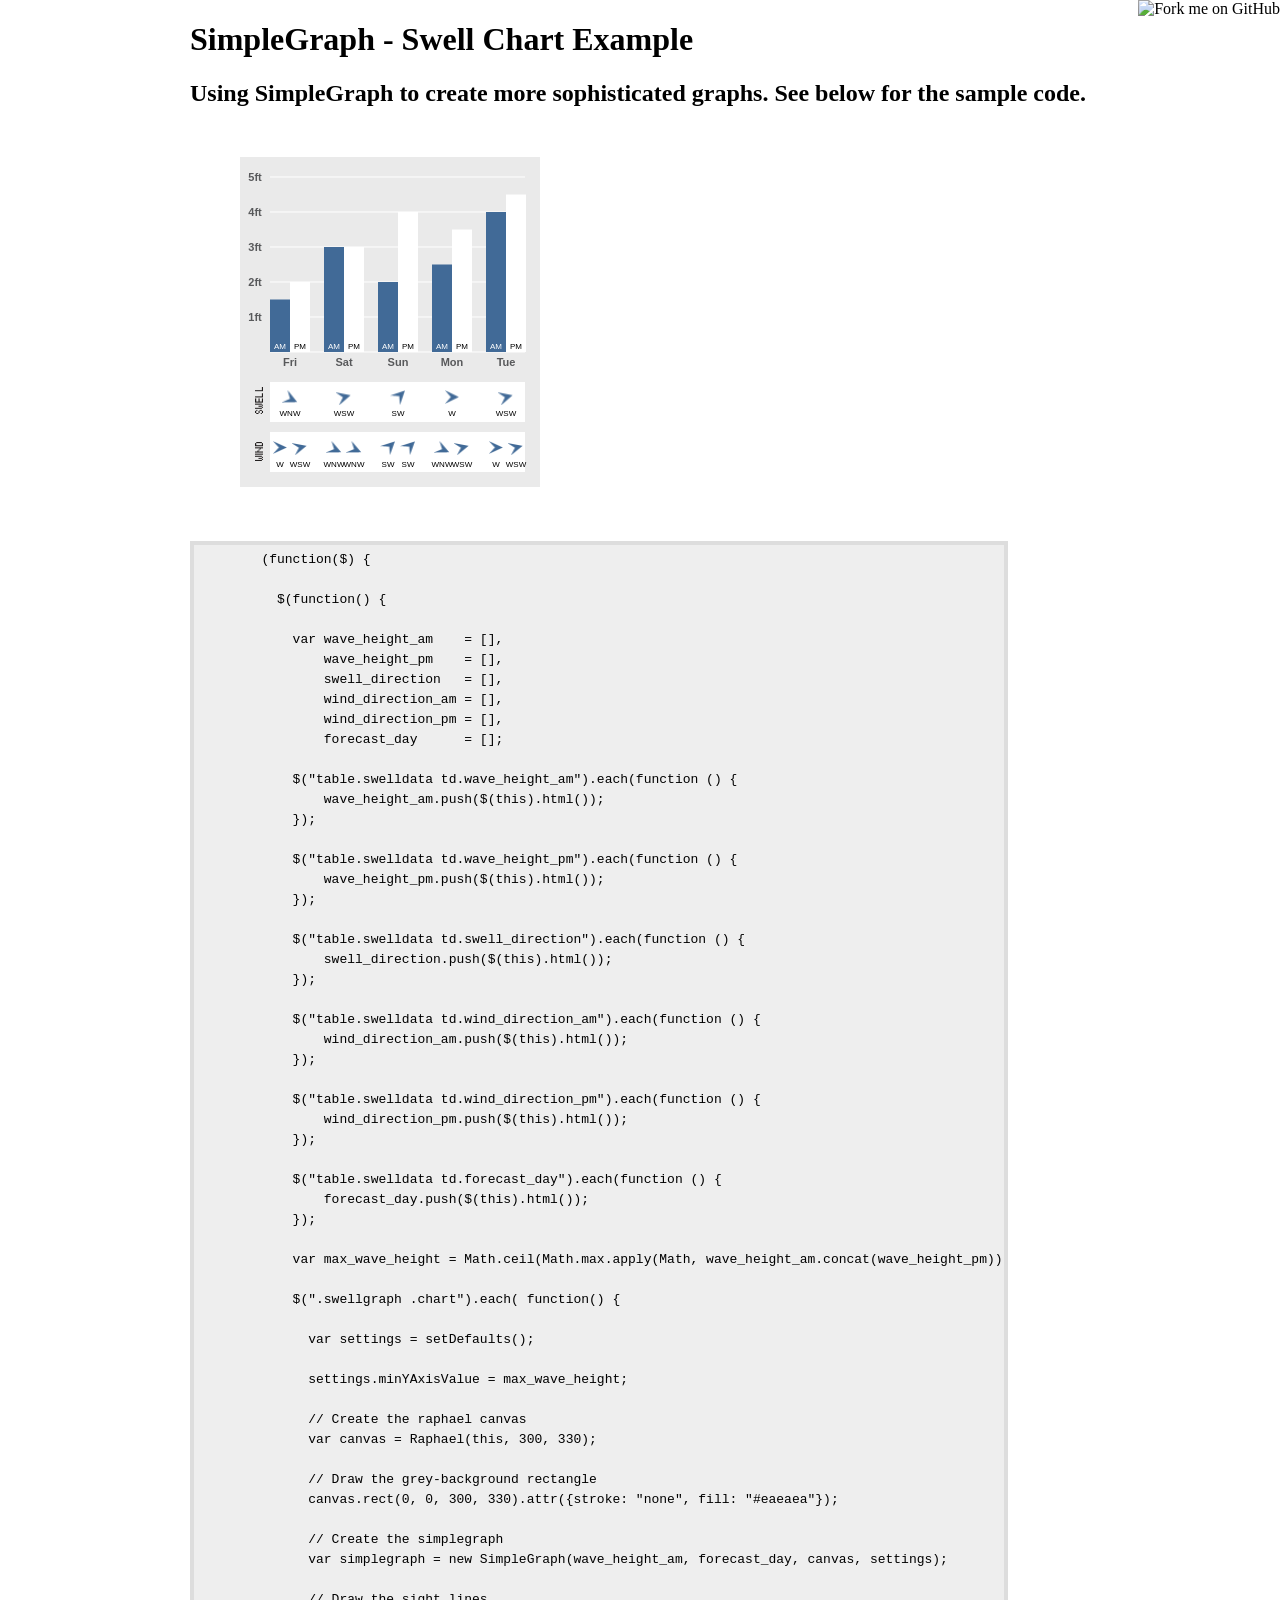
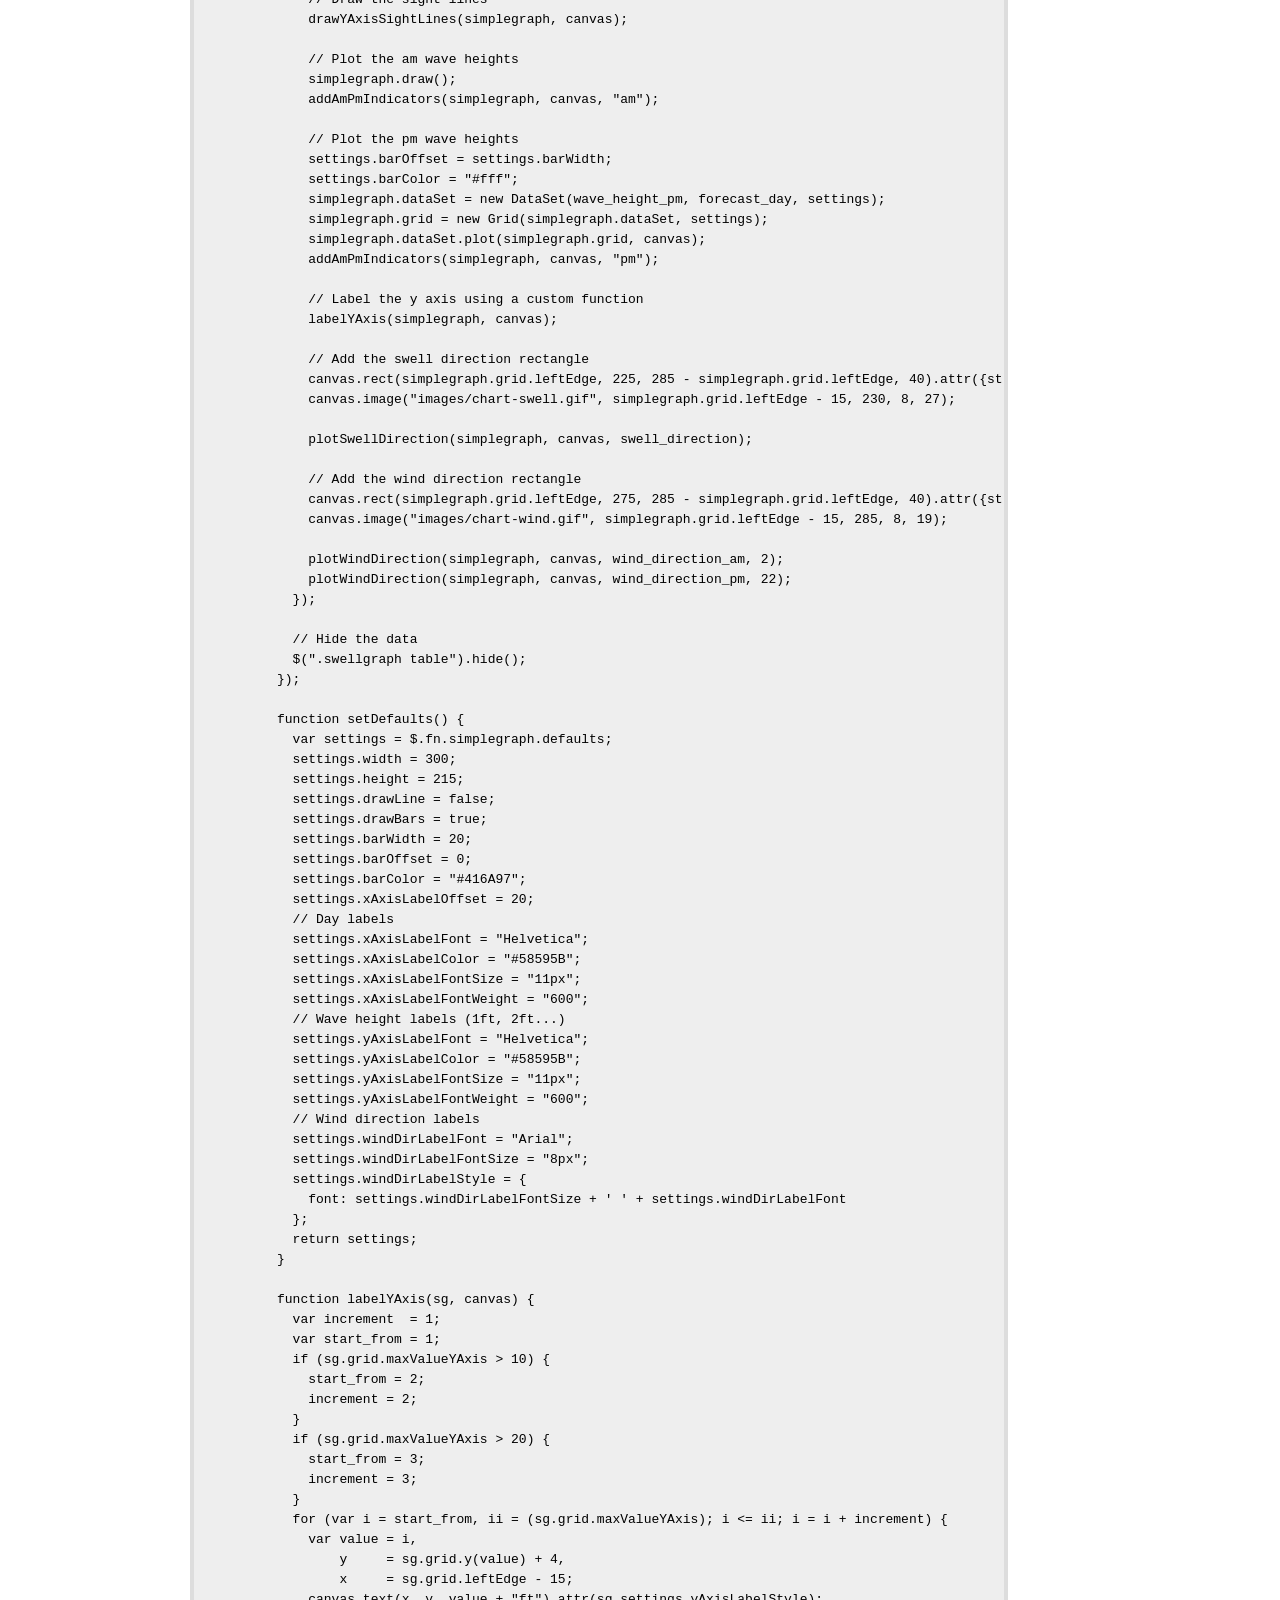
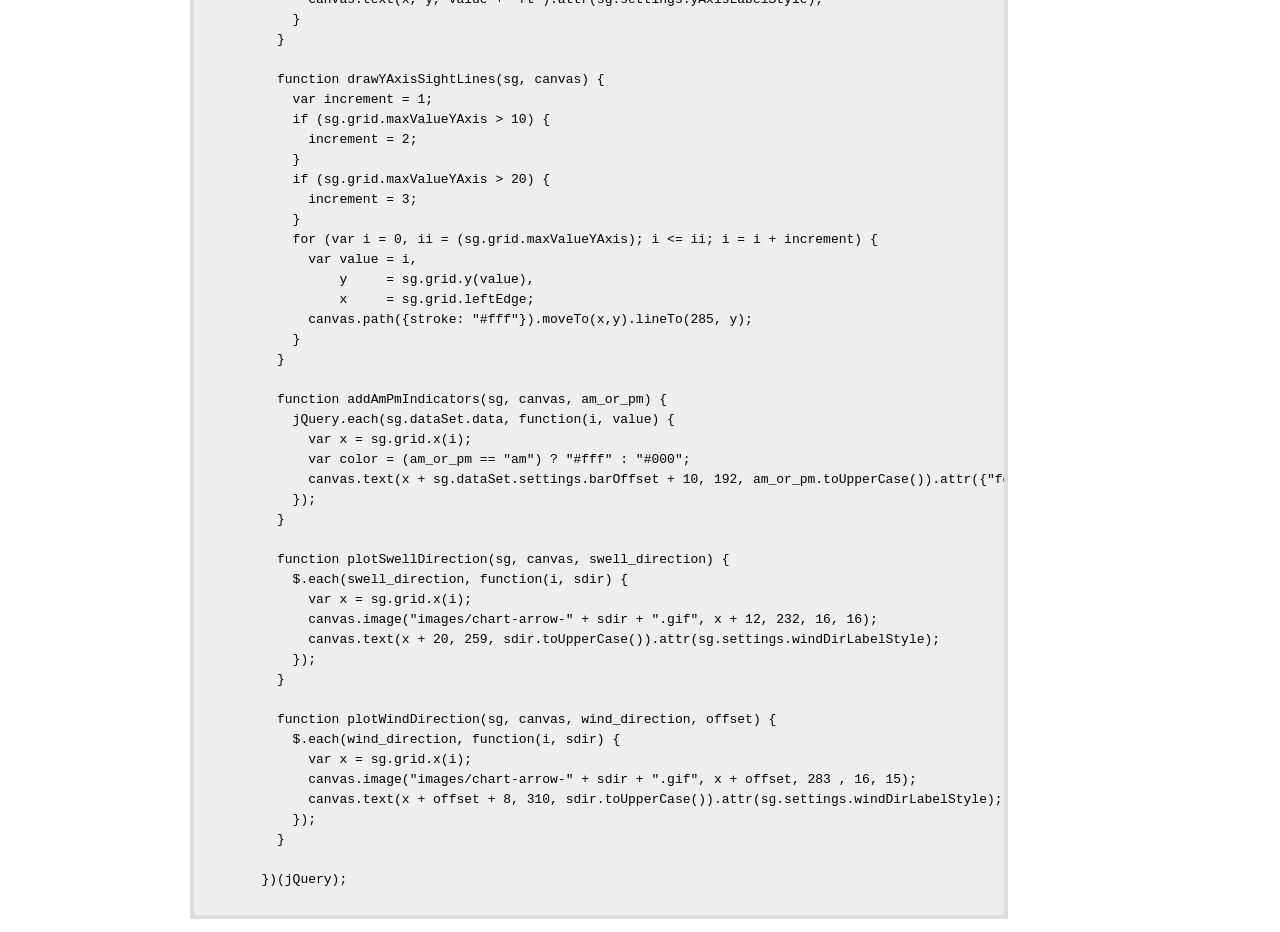
==== samples/swellchart.html @ 017f8b94 "Adding a more sophisticated example." ====
<?xml version='1.0' encoding='utf-8' ?>
<!DOCTYPE html PUBLIC "-//W3C//DTD XHTML 1.0 Transitional//EN" "http://www.w3.org/TR/xhtml1/DTD/xhtml1-transitional.dtd">
<html>
  <head>
    <title>SimpleGraph - simple javascript graphs with Raphael and jQuery</title>
    <script src="../vendor/jquery.js" type="text/javascript"></script>
    <script src="../vendor/raphael.js" type="text/javascript"></script>
    <script src="../jquery.simplegraph.js" type="text/javascript"></script>
    <script src="swellchart.js" type="text/javascript"></script>
    <style type="text/css">
      #container {
        margin:auto;
        width:900px;
      }
      .chart {
        margin: 50px;
      }
      pre {
        background:#EEEEEE none repeat scroll 0 0;
        border:4px solid #DDDDDD;
        line-height:20px;
        overflow:auto;
        padding:5px;
        width:800px;
      }
      h1, h2, h3 {
        font-family:verdana;
      }
      a {
        background-color:#FFFFCC;
        color:#000000;
        text-decoration:none;
      }
      a:hover {
        background-color:yellow;
      }    
    </style>
  </head>
  <body>
    <a href="http://github.com/benaskins/simplegraph">
    <img alt="Fork me on GitHub" src="http://s3.amazonaws.com/github/ribbons/forkme_right_red_aa0000.png" style="border: 0pt none ; position: absolute; top: 0pt; right: 0pt;"/>
    </a>
    <div id='container'>
      <h1>SimpleGraph - Swell Chart Example</h1>
      <h2>
        Using SimpleGraph to create more sophisticated graphs. See below for the sample code.
      </h2>
      <div class="swellgraph">
        <table class="swelldata" style="display: none;">
          <tbody><tr>
            <td class="forecast_day">Fri</td>
            <td class="wave_height_am">1.5</td>
            <td class="wave_height_pm">2</td>
            <td class="wind_direction_am">w</td>
            <td class="wind_direction_pm">wsw</td>
            <td class="swell_direction">wnw</td>
          </tr>
          <tr>
            <td class="forecast_day">Sat</td>
            <td class="wave_height_am">3</td>
            <td class="wave_height_pm">3</td>
            <td class="wind_direction_am">wnw</td>
            <td class="wind_direction_pm">wnw</td>
            <td class="swell_direction">wsw</td>
          </tr>
          <tr>
            <td class="forecast_day">Sun</td>
            <td class="wave_height_am">2</td>
            <td class="wave_height_pm">4</td>
            <td class="wind_direction_am">sw</td>
            <td class="wind_direction_pm">sw</td>
            <td class="swell_direction">sw</td>
          </tr>
          <tr>
            <td class="forecast_day">Mon</td>
            <td class="wave_height_am">2.5</td>
            <td class="wave_height_pm">3.5</td>
            <td class="wind_direction_am">wnw</td>
            <td class="wind_direction_pm">wsw</td>
            <td class="swell_direction">w</td>
          </tr>
          <tr>
            <td class="forecast_day">Tue</td>
            <td class="wave_height_am">4</td>
            <td class="wave_height_pm">4.5</td>
            <td class="wind_direction_am">w</td>
            <td class="wind_direction_pm">wsw</td>
            <td class="swell_direction">wsw</td>
          </tr>
        </tbody></table>
        <div class="chart">&nbsp;</div>
      </div>
      <pre>
        (function($) {

          $(function() {

            var wave_height_am    = [], 
                wave_height_pm    = [],
                swell_direction   = [],
                wind_direction_am = [],
                wind_direction_pm = [],
                forecast_day      = [];

            $("table.swelldata td.wave_height_am").each(function () {
                wave_height_am.push($(this).html());
            });

            $("table.swelldata td.wave_height_pm").each(function () {
                wave_height_pm.push($(this).html());
            });

            $("table.swelldata td.swell_direction").each(function () {
                swell_direction.push($(this).html());
            });

            $("table.swelldata td.wind_direction_am").each(function () {
                wind_direction_am.push($(this).html());
            });

            $("table.swelldata td.wind_direction_pm").each(function () {
                wind_direction_pm.push($(this).html());
            });

            $("table.swelldata td.forecast_day").each(function () {
                forecast_day.push($(this).html());
            });

            var max_wave_height = Math.ceil(Math.max.apply(Math, wave_height_am.concat(wave_height_pm)));

            $(".swellgraph .chart").each( function() {

              var settings = setDefaults();

              settings.minYAxisValue = max_wave_height;

              // Create the raphael canvas
              var canvas = Raphael(this, 300, 330);

              // Draw the grey-background rectangle
              canvas.rect(0, 0, 300, 330).attr({stroke: "none", fill: "#eaeaea"});

              // Create the simplegraph 
              var simplegraph = new SimpleGraph(wave_height_am, forecast_day, canvas, settings);

              // Draw the sight lines
              drawYAxisSightLines(simplegraph, canvas);

              // Plot the am wave heights
              simplegraph.draw();
              addAmPmIndicators(simplegraph, canvas, "am");

              // Plot the pm wave heights
              settings.barOffset = settings.barWidth;
              settings.barColor = "#fff";
              simplegraph.dataSet = new DataSet(wave_height_pm, forecast_day, settings);
              simplegraph.grid = new Grid(simplegraph.dataSet, settings);
              simplegraph.dataSet.plot(simplegraph.grid, canvas);          
              addAmPmIndicators(simplegraph, canvas, "pm");

              // Label the y axis using a custom function
              labelYAxis(simplegraph, canvas);

              // Add the swell direction rectangle
              canvas.rect(simplegraph.grid.leftEdge, 225, 285 - simplegraph.grid.leftEdge, 40).attr({stroke: "none", fill: "#fff"});
              canvas.image("images/chart-swell.gif", simplegraph.grid.leftEdge - 15, 230, 8, 27);

              plotSwellDirection(simplegraph, canvas, swell_direction);

              // Add the wind direction rectangle
              canvas.rect(simplegraph.grid.leftEdge, 275, 285 - simplegraph.grid.leftEdge, 40).attr({stroke: "none", fill: "#fff"});
              canvas.image("images/chart-wind.gif", simplegraph.grid.leftEdge - 15, 285, 8, 19);

              plotWindDirection(simplegraph, canvas, wind_direction_am, 2);
              plotWindDirection(simplegraph, canvas, wind_direction_pm, 22);      
            });

            // Hide the data
            $(".swellgraph table").hide();  
          });

          function setDefaults() {
            var settings = $.fn.simplegraph.defaults;
            settings.width = 300;
            settings.height = 215;
            settings.drawLine = false;
            settings.drawBars = true;
            settings.barWidth = 20;
            settings.barOffset = 0;
            settings.barColor = "#416A97";
            settings.xAxisLabelOffset = 20;
            // Day labels
            settings.xAxisLabelFont = "Helvetica";
            settings.xAxisLabelColor = "#58595B";
            settings.xAxisLabelFontSize = "11px";
            settings.xAxisLabelFontWeight = "600";
            // Wave height labels (1ft, 2ft...)
            settings.yAxisLabelFont = "Helvetica";
            settings.yAxisLabelColor = "#58595B";
            settings.yAxisLabelFontSize = "11px";
            settings.yAxisLabelFontWeight = "600";
            // Wind direction labels
            settings.windDirLabelFont = "Arial";
            settings.windDirLabelFontSize = "8px";
            settings.windDirLabelStyle = {
              font: settings.windDirLabelFontSize + ' ' + settings.windDirLabelFont
            };
            return settings;
          }

          function labelYAxis(sg, canvas) {
            var increment  = 1;
            var start_from = 1;
            if (sg.grid.maxValueYAxis > 10) {
              start_from = 2;
              increment = 2;
            }
            if (sg.grid.maxValueYAxis > 20) {
              start_from = 3;
              increment = 3;
            }
            for (var i = start_from, ii = (sg.grid.maxValueYAxis); i <= ii; i = i + increment) {
              var value = i,
                  y     = sg.grid.y(value) + 4,
                  x     = sg.grid.leftEdge - 15;
              canvas.text(x, y, value + "ft").attr(sg.settings.yAxisLabelStyle);        
            }
          }

          function drawYAxisSightLines(sg, canvas) {
            var increment = 1;
            if (sg.grid.maxValueYAxis > 10) {
              increment = 2;
            }
            if (sg.grid.maxValueYAxis > 20) {
              increment = 3;
            }
            for (var i = 0, ii = (sg.grid.maxValueYAxis); i <= ii; i = i + increment) {
              var value = i,
                  y     = sg.grid.y(value),
                  x     = sg.grid.leftEdge;
              canvas.path({stroke: "#fff"}).moveTo(x,y).lineTo(285, y);
            }
          }

          function addAmPmIndicators(sg, canvas, am_or_pm) {
            jQuery.each(sg.dataSet.data, function(i, value) {
              var x = sg.grid.x(i);  
              var color = (am_or_pm == "am") ? "#fff" : "#000";
              canvas.text(x + sg.dataSet.settings.barOffset + 10, 192, am_or_pm.toUpperCase()).attr({"font-family": "Arial", "font-size": "8px", fill: color});
            });
          }

          function plotSwellDirection(sg, canvas, swell_direction) {
            $.each(swell_direction, function(i, sdir) {
              var x = sg.grid.x(i);
              canvas.image("images/chart-arrow-" + sdir + ".gif", x + 12, 232, 16, 16);
              canvas.text(x + 20, 259, sdir.toUpperCase()).attr(sg.settings.windDirLabelStyle);
            });    
          }

          function plotWindDirection(sg, canvas, wind_direction, offset) {
            $.each(wind_direction, function(i, sdir) {
              var x = sg.grid.x(i);
              canvas.image("images/chart-arrow-" + sdir + ".gif", x + offset, 283 , 16, 15);
              canvas.text(x + offset + 8, 310, sdir.toUpperCase()).attr(sg.settings.windDirLabelStyle);
            });
          }

        })(jQuery);
      </pre>
    </div>
  </body>
</html>
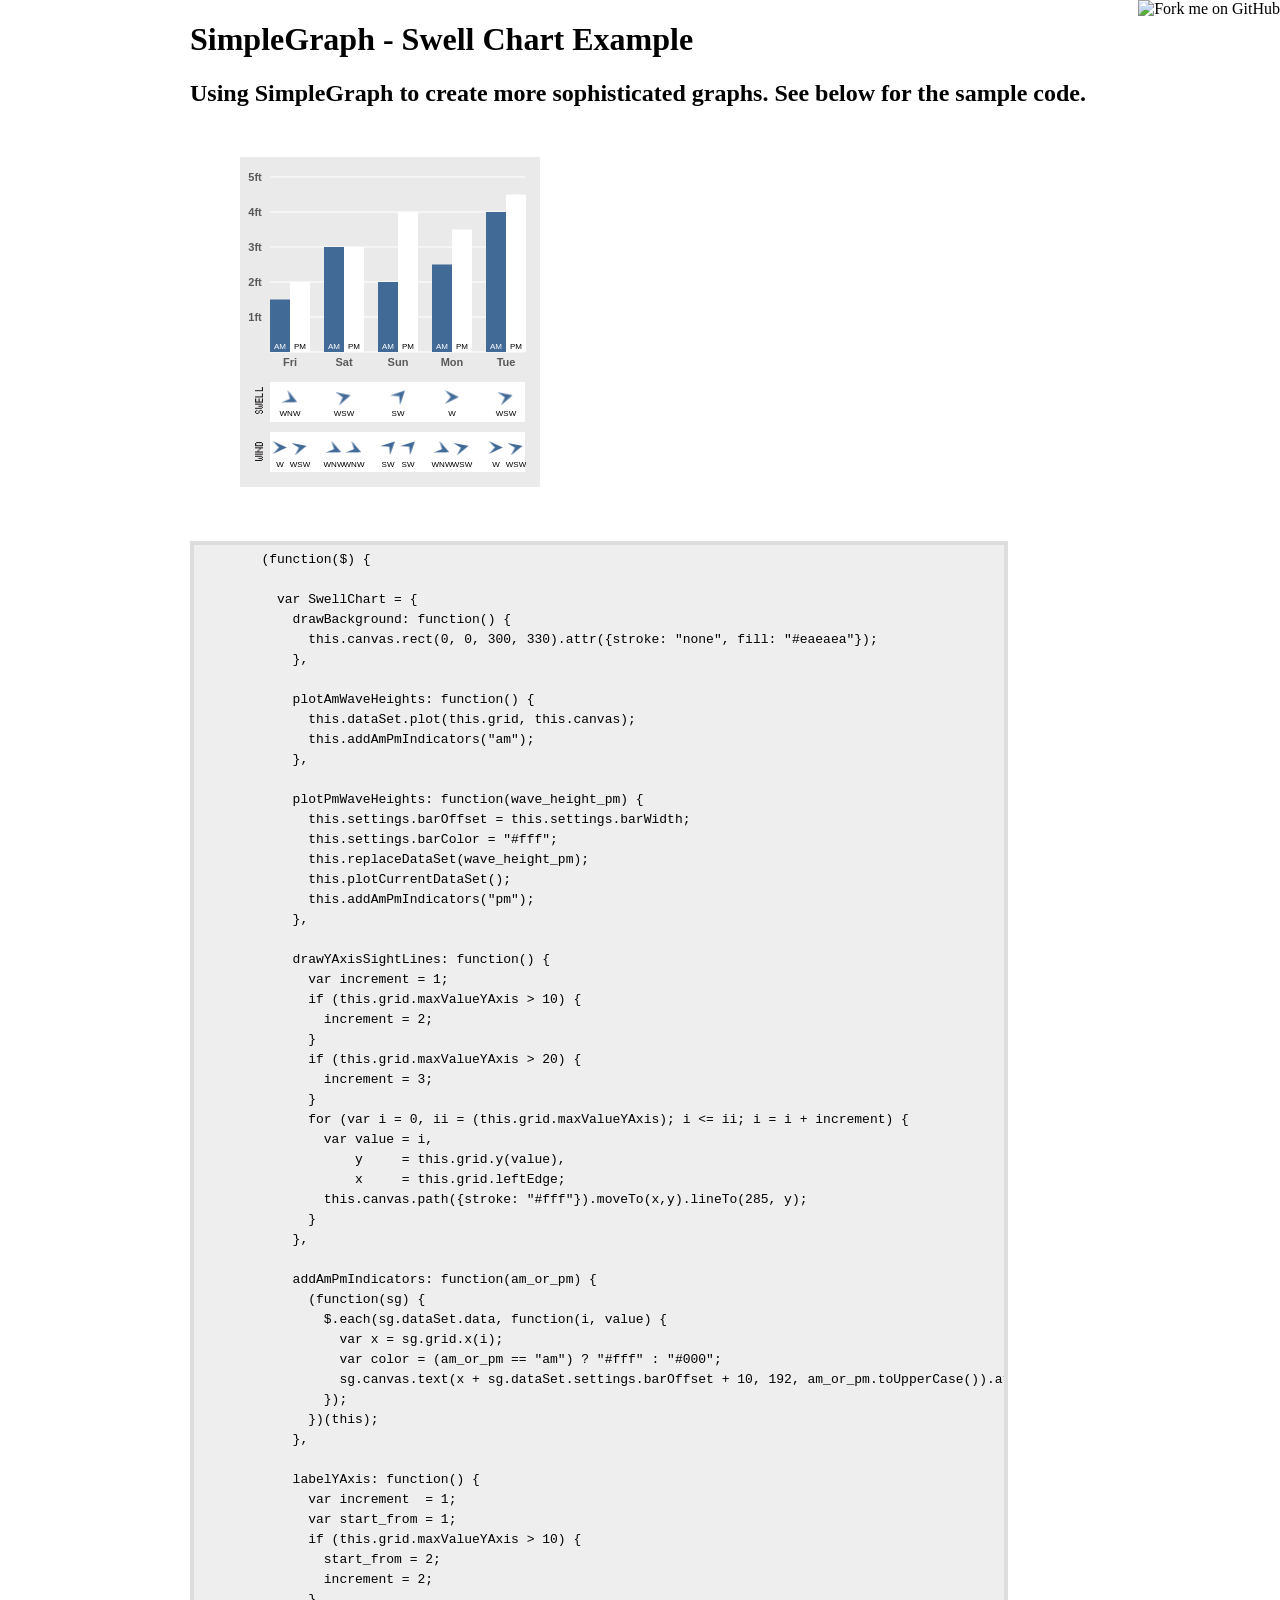
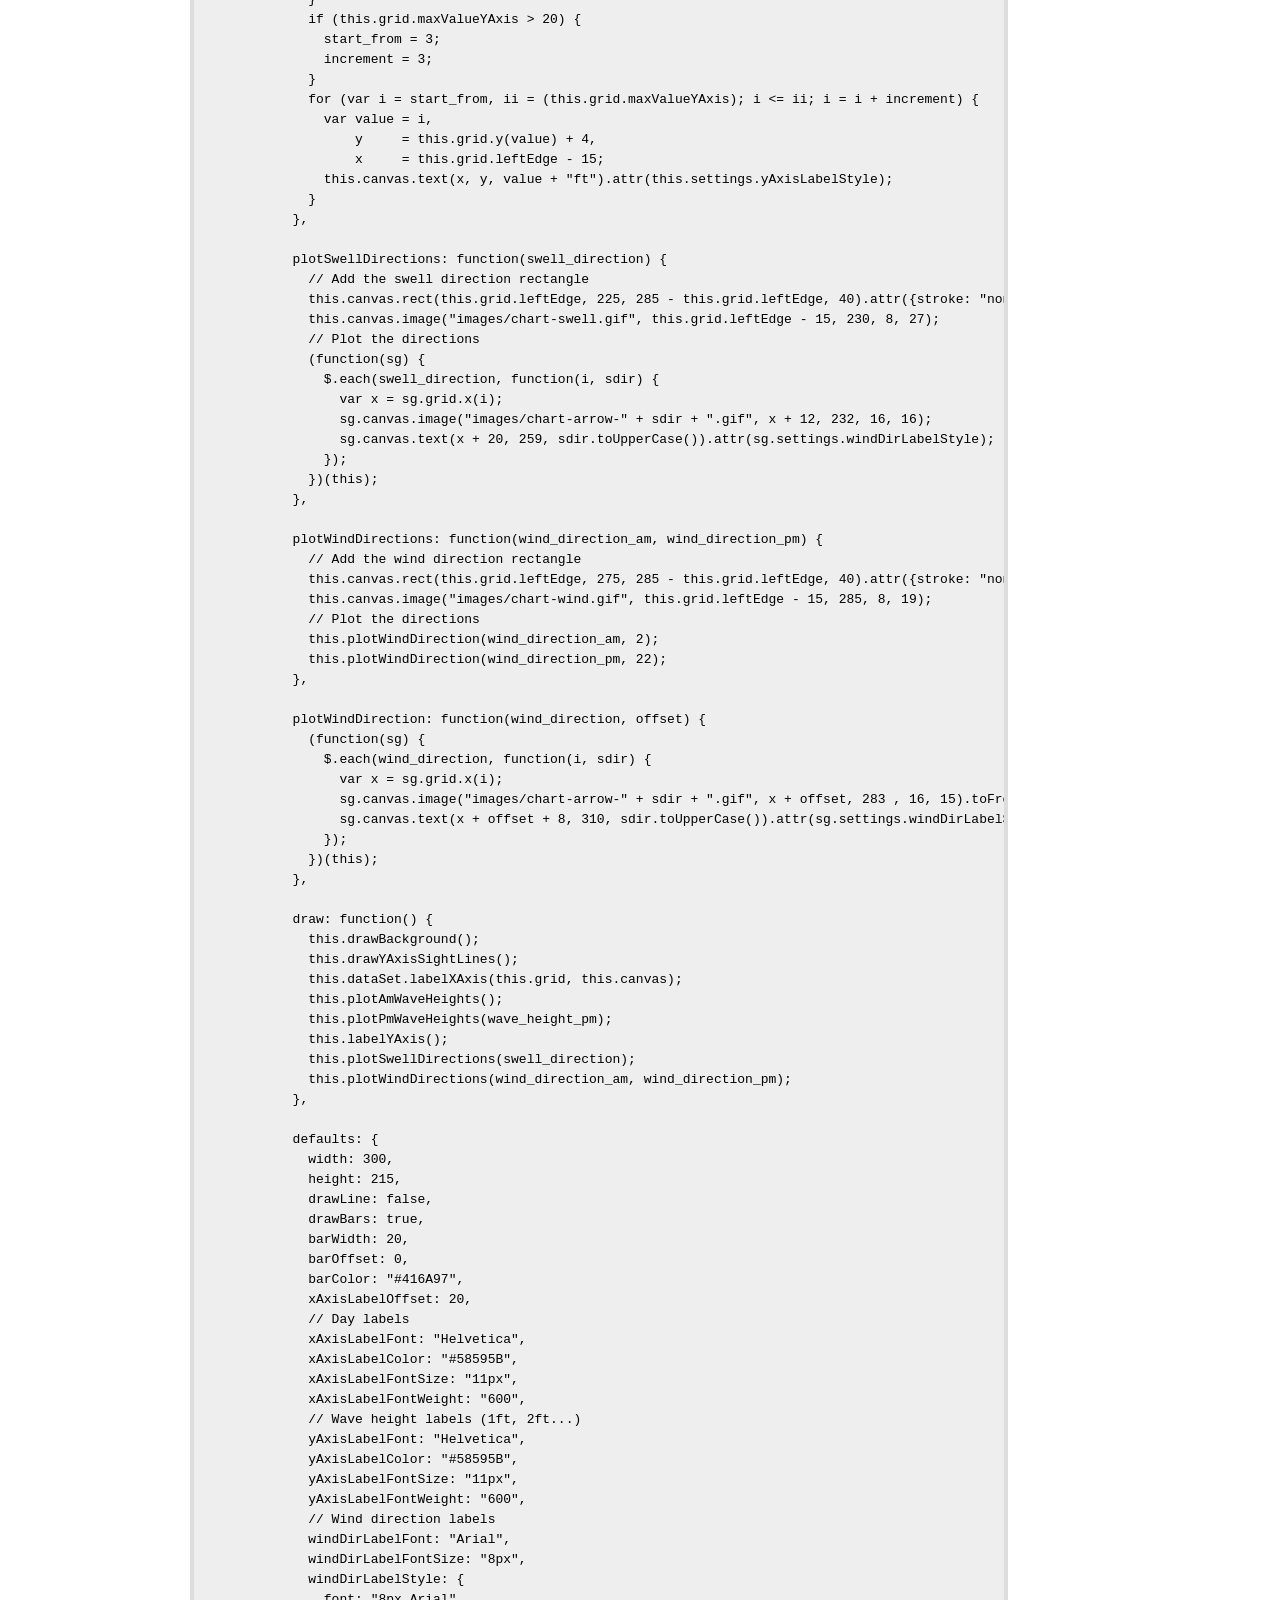
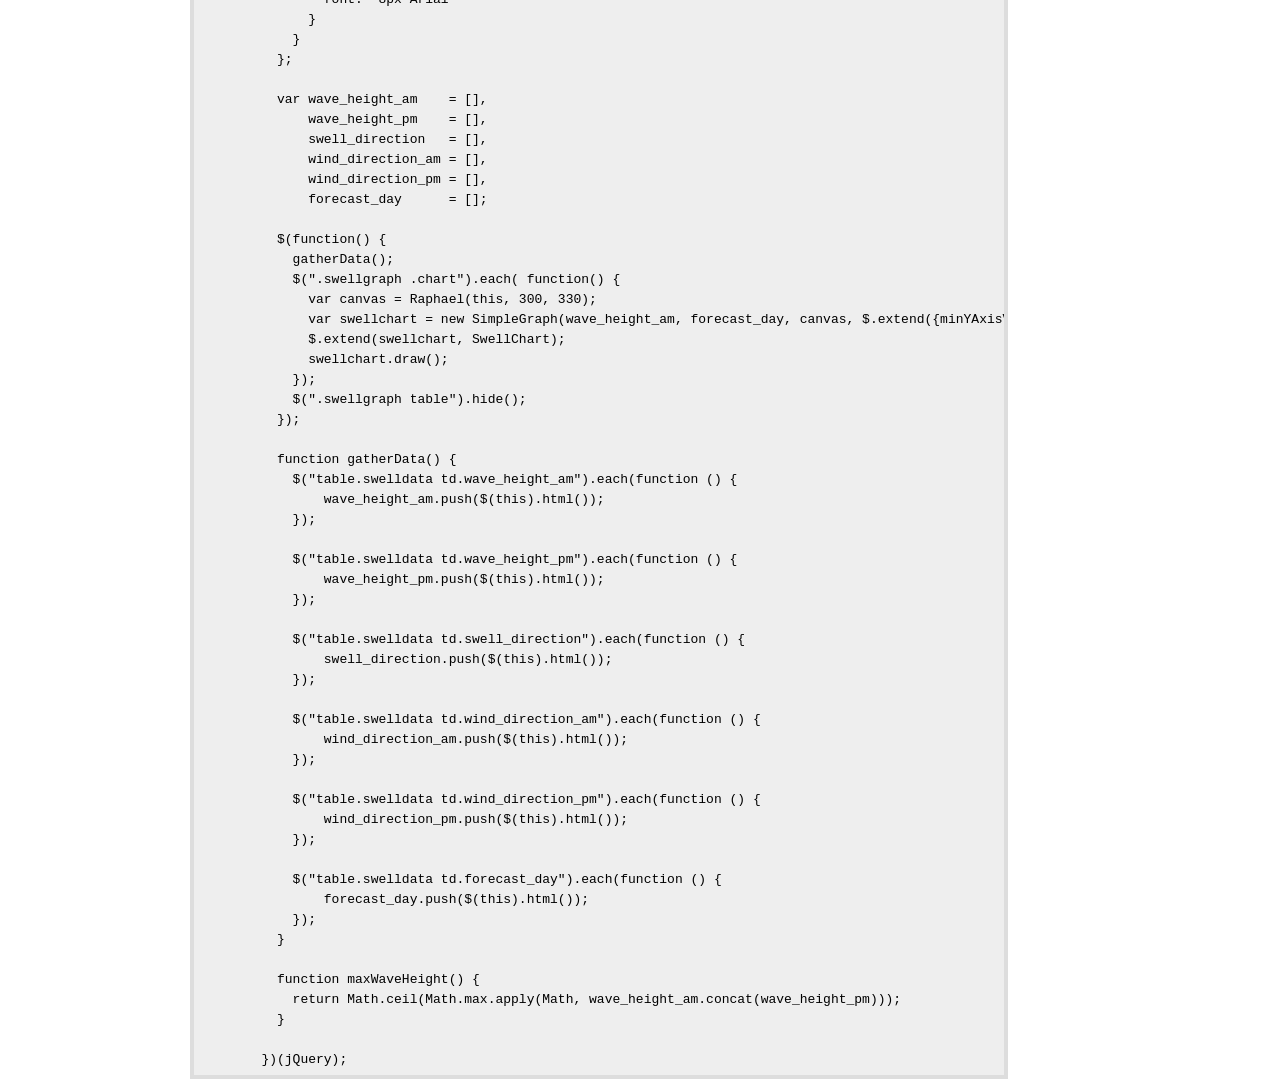
==== commit 738249bc: "Add sample code to html." ====
--- a/samples/swellchart.html
+++ b/samples/swellchart.html
@@ -93,15 +93,160 @@
       <pre>
         (function($) {
 
+          var SwellChart = {
+            drawBackground: function() {
+              this.canvas.rect(0, 0, 300, 330).attr({stroke: "none", fill: "#eaeaea"});
+            },
+
+            plotAmWaveHeights: function() {
+              this.dataSet.plot(this.grid, this.canvas);
+              this.addAmPmIndicators("am");          
+            },
+
+            plotPmWaveHeights: function(wave_height_pm) {
+              this.settings.barOffset = this.settings.barWidth;
+              this.settings.barColor = "#fff";
+              this.replaceDataSet(wave_height_pm);
+              this.plotCurrentDataSet();
+              this.addAmPmIndicators("pm");
+            },
+
+            drawYAxisSightLines: function() {
+              var increment = 1;
+              if (this.grid.maxValueYAxis > 10) {
+                increment = 2;
+              }
+              if (this.grid.maxValueYAxis > 20) {
+                increment = 3;
+              }
+              for (var i = 0, ii = (this.grid.maxValueYAxis); i <= ii; i = i + increment) {
+                var value = i,
+                    y     = this.grid.y(value),
+                    x     = this.grid.leftEdge;
+                this.canvas.path({stroke: "#fff"}).moveTo(x,y).lineTo(285, y);
+              }
+            },
+
+            addAmPmIndicators: function(am_or_pm) {
+              (function(sg) {
+                $.each(sg.dataSet.data, function(i, value) {
+                  var x = sg.grid.x(i);  
+                  var color = (am_or_pm == "am") ? "#fff" : "#000";
+                  sg.canvas.text(x + sg.dataSet.settings.barOffset + 10, 192, am_or_pm.toUpperCase()).attr({"font-family": "Arial", "font-size": "8px", fill: color});
+                });            
+              })(this);
+            },
+
+            labelYAxis: function() {
+              var increment  = 1;
+              var start_from = 1;
+              if (this.grid.maxValueYAxis > 10) {
+                start_from = 2;
+                increment = 2;
+              }
+              if (this.grid.maxValueYAxis > 20) {
+                start_from = 3;
+                increment = 3;
+              }
+              for (var i = start_from, ii = (this.grid.maxValueYAxis); i <= ii; i = i + increment) {
+                var value = i,
+                    y     = this.grid.y(value) + 4,
+                    x     = this.grid.leftEdge - 15;
+                this.canvas.text(x, y, value + "ft").attr(this.settings.yAxisLabelStyle);        
+              }
+            },
+
+            plotSwellDirections: function(swell_direction) {
+              // Add the swell direction rectangle
+              this.canvas.rect(this.grid.leftEdge, 225, 285 - this.grid.leftEdge, 40).attr({stroke: "none", fill: "#fff"});
+              this.canvas.image("images/chart-swell.gif", this.grid.leftEdge - 15, 230, 8, 27);
+              // Plot the directions
+              (function(sg) {
+                $.each(swell_direction, function(i, sdir) {
+                  var x = sg.grid.x(i);
+                  sg.canvas.image("images/chart-arrow-" + sdir + ".gif", x + 12, 232, 16, 16);
+                  sg.canvas.text(x + 20, 259, sdir.toUpperCase()).attr(sg.settings.windDirLabelStyle);
+                });                
+              })(this);
+            },
+
+            plotWindDirections: function(wind_direction_am, wind_direction_pm) {
+              // Add the wind direction rectangle
+              this.canvas.rect(this.grid.leftEdge, 275, 285 - this.grid.leftEdge, 40).attr({stroke: "none", fill: "#fff"});
+              this.canvas.image("images/chart-wind.gif", this.grid.leftEdge - 15, 285, 8, 19);
+              // Plot the directions
+              this.plotWindDirection(wind_direction_am, 2);
+              this.plotWindDirection(wind_direction_pm, 22);
+            },
+
+            plotWindDirection: function(wind_direction, offset) {
+              (function(sg) {
+                $.each(wind_direction, function(i, sdir) {
+                  var x = sg.grid.x(i);
+                  sg.canvas.image("images/chart-arrow-" + sdir + ".gif", x + offset, 283 , 16, 15).toFront();
+                  sg.canvas.text(x + offset + 8, 310, sdir.toUpperCase()).attr(sg.settings.windDirLabelStyle).toFront();
+                });            
+              })(this);
+            },
+
+            draw: function() {
+              this.drawBackground();
+              this.drawYAxisSightLines();
+              this.dataSet.labelXAxis(this.grid, this.canvas);
+              this.plotAmWaveHeights();
+              this.plotPmWaveHeights(wave_height_pm);
+              this.labelYAxis();
+              this.plotSwellDirections(swell_direction);
+              this.plotWindDirections(wind_direction_am, wind_direction_pm);
+            },
+
+            defaults: {
+              width: 300,
+              height: 215,
+              drawLine: false,
+              drawBars: true,
+              barWidth: 20,
+              barOffset: 0,
+              barColor: "#416A97",
+              xAxisLabelOffset: 20,
+              // Day labels
+              xAxisLabelFont: "Helvetica",
+              xAxisLabelColor: "#58595B",
+              xAxisLabelFontSize: "11px",
+              xAxisLabelFontWeight: "600",
+              // Wave height labels (1ft, 2ft...)
+              yAxisLabelFont: "Helvetica",
+              yAxisLabelColor: "#58595B",
+              yAxisLabelFontSize: "11px",
+              yAxisLabelFontWeight: "600",
+              // Wind direction labels
+              windDirLabelFont: "Arial",
+              windDirLabelFontSize: "8px",
+              windDirLabelStyle: {
+                font: "8px Arial"
+              }
+            }
+          };
+
+          var wave_height_am    = [], 
+              wave_height_pm    = [],
+              swell_direction   = [],
+              wind_direction_am = [],
+              wind_direction_pm = [],
+              forecast_day      = [];
+
           $(function() {
-
-            var wave_height_am    = [], 
-                wave_height_pm    = [],
-                swell_direction   = [],
-                wind_direction_am = [],
-                wind_direction_pm = [],
-                forecast_day      = [];
-
+            gatherData();
+            $(".swellgraph .chart").each( function() {
+              var canvas = Raphael(this, 300, 330);
+              var swellchart = new SimpleGraph(wave_height_am, forecast_day, canvas, $.extend({minYAxisValue: maxWaveHeight()}, $.fn.simplegraph.defaults, SwellChart.defaults));
+              $.extend(swellchart, SwellChart);
+              swellchart.draw();
+            });
+            $(".swellgraph table").hide();  
+          });
+
+          function gatherData() {
             $("table.swelldata td.wave_height_am").each(function () {
                 wave_height_am.push($(this).html());
             });
@@ -125,150 +270,13 @@
             $("table.swelldata td.forecast_day").each(function () {
                 forecast_day.push($(this).html());
             });
-
-            var max_wave_height = Math.ceil(Math.max.apply(Math, wave_height_am.concat(wave_height_pm)));
-
-            $(".swellgraph .chart").each( function() {
-
-              var settings = setDefaults();
-
-              settings.minYAxisValue = max_wave_height;
-
-              // Create the raphael canvas
-              var canvas = Raphael(this, 300, 330);
-
-              // Draw the grey-background rectangle
-              canvas.rect(0, 0, 300, 330).attr({stroke: "none", fill: "#eaeaea"});
-
-              // Create the simplegraph 
-              var simplegraph = new SimpleGraph(wave_height_am, forecast_day, canvas, settings);
-
-              // Draw the sight lines
-              drawYAxisSightLines(simplegraph, canvas);
-
-              // Plot the am wave heights
-              simplegraph.draw();
-              addAmPmIndicators(simplegraph, canvas, "am");
-
-              // Plot the pm wave heights
-              settings.barOffset = settings.barWidth;
-              settings.barColor = "#fff";
-              simplegraph.dataSet = new DataSet(wave_height_pm, forecast_day, settings);
-              simplegraph.grid = new Grid(simplegraph.dataSet, settings);
-              simplegraph.dataSet.plot(simplegraph.grid, canvas);          
-              addAmPmIndicators(simplegraph, canvas, "pm");
-
-              // Label the y axis using a custom function
-              labelYAxis(simplegraph, canvas);
-
-              // Add the swell direction rectangle
-              canvas.rect(simplegraph.grid.leftEdge, 225, 285 - simplegraph.grid.leftEdge, 40).attr({stroke: "none", fill: "#fff"});
-              canvas.image("images/chart-swell.gif", simplegraph.grid.leftEdge - 15, 230, 8, 27);
-
-              plotSwellDirection(simplegraph, canvas, swell_direction);
-
-              // Add the wind direction rectangle
-              canvas.rect(simplegraph.grid.leftEdge, 275, 285 - simplegraph.grid.leftEdge, 40).attr({stroke: "none", fill: "#fff"});
-              canvas.image("images/chart-wind.gif", simplegraph.grid.leftEdge - 15, 285, 8, 19);
-
-              plotWindDirection(simplegraph, canvas, wind_direction_am, 2);
-              plotWindDirection(simplegraph, canvas, wind_direction_pm, 22);      
-            });
-
-            // Hide the data
-            $(".swellgraph table").hide();  
-          });
-
-          function setDefaults() {
-            var settings = $.fn.simplegraph.defaults;
-            settings.width = 300;
-            settings.height = 215;
-            settings.drawLine = false;
-            settings.drawBars = true;
-            settings.barWidth = 20;
-            settings.barOffset = 0;
-            settings.barColor = "#416A97";
-            settings.xAxisLabelOffset = 20;
-            // Day labels
-            settings.xAxisLabelFont = "Helvetica";
-            settings.xAxisLabelColor = "#58595B";
-            settings.xAxisLabelFontSize = "11px";
-            settings.xAxisLabelFontWeight = "600";
-            // Wave height labels (1ft, 2ft...)
-            settings.yAxisLabelFont = "Helvetica";
-            settings.yAxisLabelColor = "#58595B";
-            settings.yAxisLabelFontSize = "11px";
-            settings.yAxisLabelFontWeight = "600";
-            // Wind direction labels
-            settings.windDirLabelFont = "Arial";
-            settings.windDirLabelFontSize = "8px";
-            settings.windDirLabelStyle = {
-              font: settings.windDirLabelFontSize + ' ' + settings.windDirLabelFont
-            };
-            return settings;
           }
 
-          function labelYAxis(sg, canvas) {
-            var increment  = 1;
-            var start_from = 1;
-            if (sg.grid.maxValueYAxis > 10) {
-              start_from = 2;
-              increment = 2;
-            }
-            if (sg.grid.maxValueYAxis > 20) {
-              start_from = 3;
-              increment = 3;
-            }
-            for (var i = start_from, ii = (sg.grid.maxValueYAxis); i <= ii; i = i + increment) {
-              var value = i,
-                  y     = sg.grid.y(value) + 4,
-                  x     = sg.grid.leftEdge - 15;
-              canvas.text(x, y, value + "ft").attr(sg.settings.yAxisLabelStyle);        
-            }
+          function maxWaveHeight() {
+            return Math.ceil(Math.max.apply(Math, wave_height_am.concat(wave_height_pm)));
           }
 
-          function drawYAxisSightLines(sg, canvas) {
-            var increment = 1;
-            if (sg.grid.maxValueYAxis > 10) {
-              increment = 2;
-            }
-            if (sg.grid.maxValueYAxis > 20) {
-              increment = 3;
-            }
-            for (var i = 0, ii = (sg.grid.maxValueYAxis); i <= ii; i = i + increment) {
-              var value = i,
-                  y     = sg.grid.y(value),
-                  x     = sg.grid.leftEdge;
-              canvas.path({stroke: "#fff"}).moveTo(x,y).lineTo(285, y);
-            }
-          }
-
-          function addAmPmIndicators(sg, canvas, am_or_pm) {
-            jQuery.each(sg.dataSet.data, function(i, value) {
-              var x = sg.grid.x(i);  
-              var color = (am_or_pm == "am") ? "#fff" : "#000";
-              canvas.text(x + sg.dataSet.settings.barOffset + 10, 192, am_or_pm.toUpperCase()).attr({"font-family": "Arial", "font-size": "8px", fill: color});
-            });
-          }
-
-          function plotSwellDirection(sg, canvas, swell_direction) {
-            $.each(swell_direction, function(i, sdir) {
-              var x = sg.grid.x(i);
-              canvas.image("images/chart-arrow-" + sdir + ".gif", x + 12, 232, 16, 16);
-              canvas.text(x + 20, 259, sdir.toUpperCase()).attr(sg.settings.windDirLabelStyle);
-            });    
-          }
-
-          function plotWindDirection(sg, canvas, wind_direction, offset) {
-            $.each(wind_direction, function(i, sdir) {
-              var x = sg.grid.x(i);
-              canvas.image("images/chart-arrow-" + sdir + ".gif", x + offset, 283 , 16, 15);
-              canvas.text(x + offset + 8, 310, sdir.toUpperCase()).attr(sg.settings.windDirLabelStyle);
-            });
-          }
-
-        })(jQuery);
-      </pre>
+        })(jQuery);      </pre>
     </div>
   </body>
 </html>
